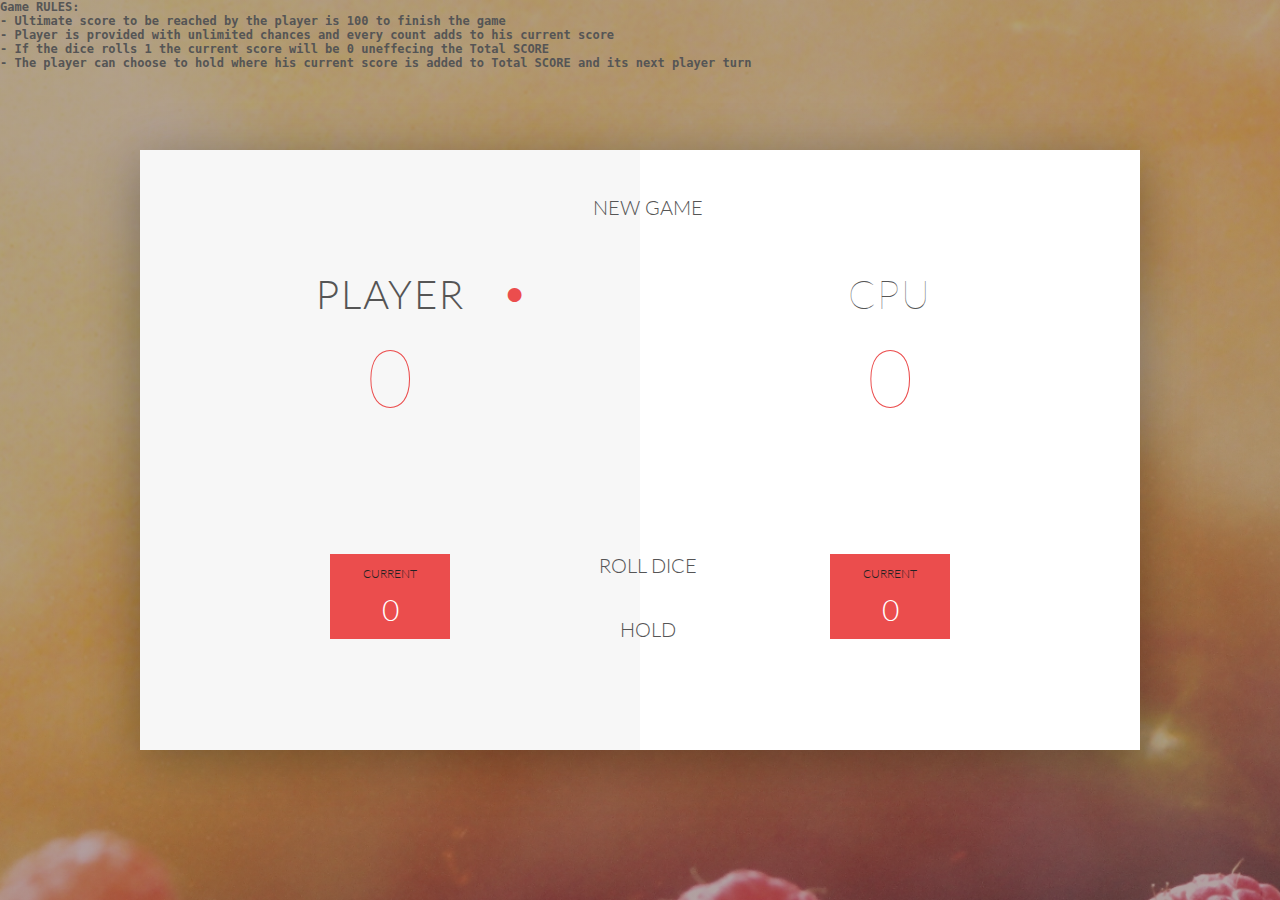
==== 1player.html @ 78417759 "Add files via upload" ====
<!DOCTYPE html>
<html lang="en">
    <head>
        <meta charset="UTF-8">
        <link href="https://fonts.googleapis.com/css?family=Lato:100,300,600" rel="stylesheet" type="text/css">
        <link href="http://code.ionicframework.com/ionicons/2.0.1/css/ionicons.min.css" rel="stylesheet" type="text/css">
        <link type="text/css" rel="stylesheet" href="style.css">
        
        <title>Pig Game</title>
    </head>

    <body>

        <h1> 
            <p>Game RULES:</p>
            <p>- Ultimate score to be reached by the player is 100 to finish the game</p>
            <p>- Player is provided with unlimited chances and every count adds to his current score</p>
            <p>- If the dice rolls 1 the current score  will be 0 uneffecing the Total SCORE  </p>
            <p>- The player can choose to hold where his current score is added to Total SCORE and its next player turn </p>
        </h1>


        <div class="wrapper clearfix">
            <div class="player-0-panel active">
                <div class="player-name" id="name-0">Player</div>
                <div class="player-score" id="score-0">43</div>
                <div class="player-current-box">
                    <div class="player-current-label">Current</div>
                    <div class="player-current-score" id="current-0">34</div>
                </div>
            </div>
            
            <div class="player-1-panel">
                <div class="player-name" id="name-1">CPU</div>
                <div class="player-score" id="score-1">72</div>
                <div class="player-current-box">
                    <div class="player-current-label">Current</div>
                    <div class="player-current-score" id="current-1">0</div>
                </div>
            </div>
            
            <button class="btn-new"><i class="ion-ios-plus-outline"></i>New game</button><br>
            <button class="btn-roll"><i class="ion-ios-loop"></i>Roll dice</button>
            <button class="btn-hold"><i class="ion-ios-download-outline"></i>Hold</button>
            
            <img src="dice-5.png" alt="Dice" class="dice">
        </div>

        
        
        <script src="app1.js"></script>
    </body>
</html>
---- style.css ----
/**********************************************
*** GENERAL
**********************************************/

* {
    margin: 0;
    padding: 0;
    box-sizing: border-box;
    
}

.clearfix::after {
    content: "";
    display: table;
    clear: both;
}

body {
    background-image: linear-gradient(rgba(62, 20, 20, 0.4), rgba(62, 20, 20, 0.4)), url(back.jpg);
    background-size: cover;
    background-position: center;
    font-family: Lato;
    font-weight: 300;
    position: relative;
    height: 100vh;
    color: #555;
}

.wrapper {
    width: 1000px;
    position: absolute;
    top: 50%;
    left: 50%;
    transform: translate(-50%, -50%);
    background-color: #fff;
    box-shadow: 0px 10px 50px rgba(0, 0, 0, 0.3);
    overflow: hidden;
}

.player-0-panel,
.player-1-panel {
    width: 50%;
    float: left;
    height: 600px;
    padding: 100px;
}



/**********************************************
*** PLAYERS
**********************************************/

.player-name {
    font-size: 40px;
    text-align: center;
    text-transform: uppercase;
    letter-spacing: 2px;
    font-weight: 100;
    margin-top: 20px;
    margin-bottom: 10px;
    position: relative;
}

.player-score {
    text-align: center;
    font-size: 80px;
    font-weight: 100;
    color: #EB4D4D;
    margin-bottom: 130px;
}

.active { background-color: #f7f7f7; }
.active .player-name { font-weight: 300; }

.active .player-name::after {
    content: "\2022";
    font-size: 47px;
    position: absolute;
    color: #EB4D4D;
    top: -7px;
    right: 10px;
    
}

.player-current-box {
    background-color: #EB4D4D;
    color: #fff;
    width: 40%;
    margin: 0 auto;
    padding: 12px;
    text-align: center;
}

.player-current-label {
    text-transform: uppercase;
    margin-bottom: 10px;
    font-size: 12px;
    color: #222;
}

.player-current-score {
    font-size: 30px;
}

button {
    position: absolute;
    width: 200px;
    left: 50%;
    transform: translateX(-50%);
    color: #555;
    background: none;
    border: none;
    font-family: Lato;
    font-size: 20px;
    text-transform: uppercase;
    cursor: pointer;
    font-weight: 300;
    transition: background-color 0.3s, color 0.3s;
}

button:hover { font-weight: 600; }
button:hover i { margin-right: 20px; }

button:focus {
    outline: none;
}

i {
    color: #EB4D4D;
    display: inline-block;
    margin-right: 15px;
    font-size: 32px;
    line-height: 1;
    vertical-align: text-top;
    margin-top: -4px;
    transition: margin 0.3s;
}

.btn-new { top: 45px;}
.btn-roll { top: 403px;}
.btn-hold { top: 467px;}

.dice {
    position: absolute;
    left: 50%;
    top: 178px;
    transform: translateX(-50%);
    height: 100px;
    box-shadow: 0px 10px 60px rgba(0, 0, 0, 0.10);
}

.winner { background-color: #f7f7f7; }
.winner .player-name { font-weight: 300; color: #EB4D4D; }


h1{

    font-size: 12px;
    font-family: monospace;
    font-style: initial;

}
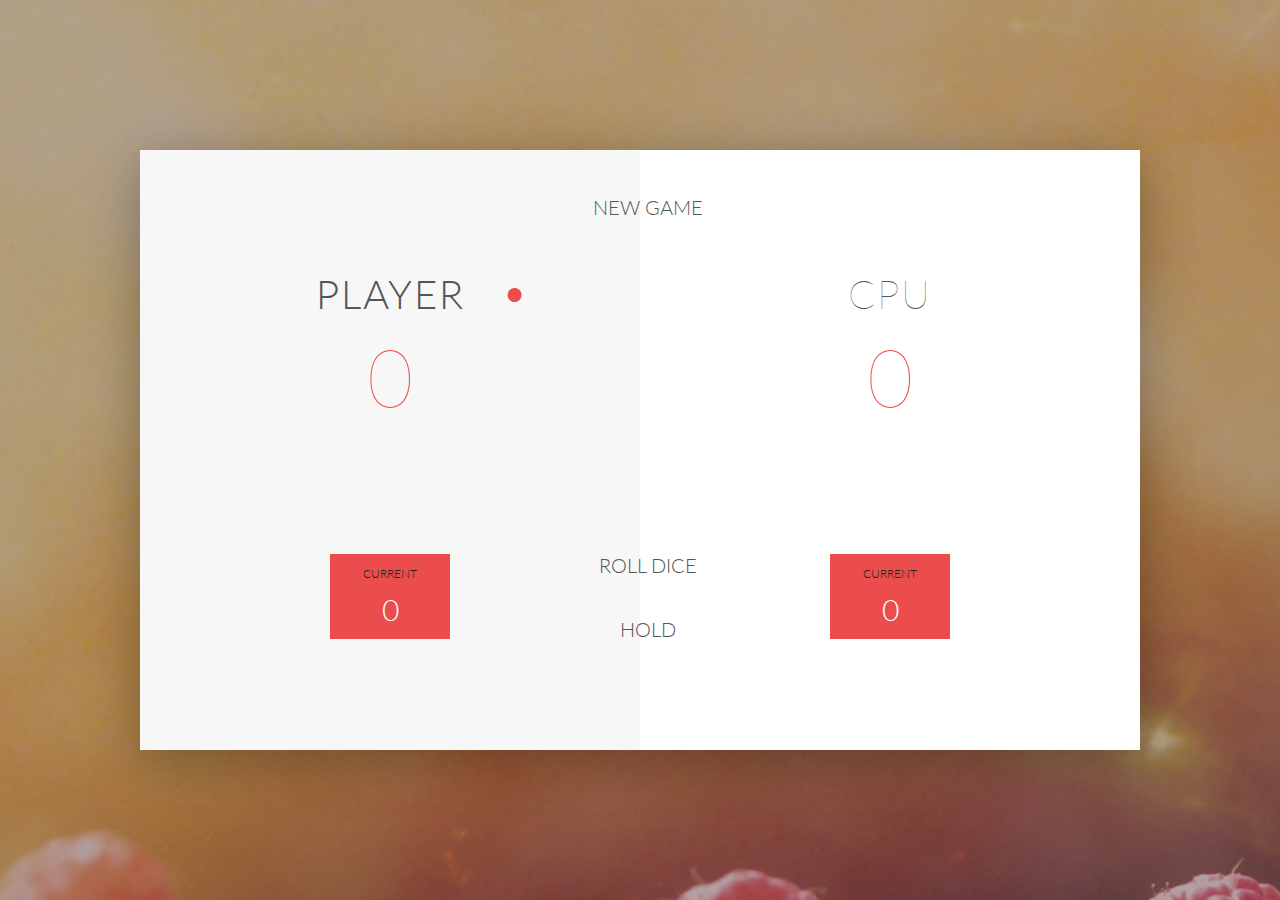
==== commit 3c8e7bfd: "Add files via upload" ====
--- a/1player.html
+++ b/1player.html
@@ -11,13 +11,7 @@
 
     <body>
 
-        <h1> 
-            <p>Game RULES:</p>
-            <p>- Ultimate score to be reached by the player is 100 to finish the game</p>
-            <p>- Player is provided with unlimited chances and every count adds to his current score</p>
-            <p>- If the dice rolls 1 the current score  will be 0 uneffecing the Total SCORE  </p>
-            <p>- The player can choose to hold where his current score is added to Total SCORE and its next player turn </p>
-        </h1>
+        
 
 
         <div class="wrapper clearfix">
--- a/style.css
+++ b/style.css
@@ -138,6 +138,10 @@
 }
 
 .btn-new { top: 45px;}
+.btn-1p { top: 205px; width: 370px; text-transform: none ;position: absolute;}
+.btn-2p { top: 255px; width: 370px; text-transform: none;position: absolute;;}
+ .btn-3p{ color: white; top: 205px; width: 370px; text-transform: none ;position: absolute;}
+ .btn-4p{ color: white; top: 255px; width: 370px; text-transform: none;position: absolute;;}
 .btn-roll { top: 403px;}
 .btn-hold { top: 467px;}
 
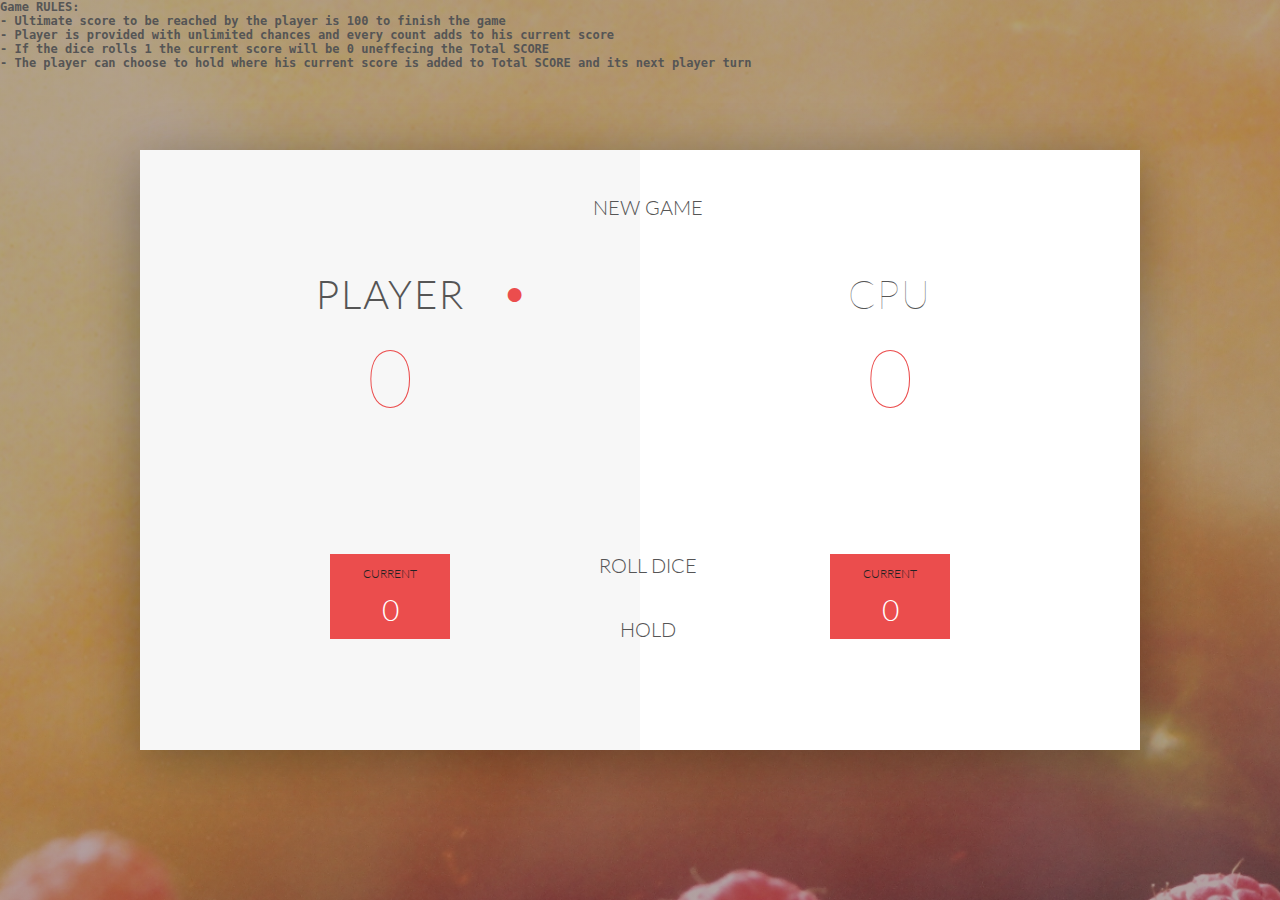
==== commit f0100d35: "Add files via upload" ====
--- a/1player.html
+++ b/1player.html
@@ -11,7 +11,13 @@
 
     <body>
 
-        
+        <h1> 
+            <p>Game RULES:</p>
+            <p>- Ultimate score to be reached by the player is 100 to finish the game</p>
+            <p>- Player is provided with unlimited chances and every count adds to his current score</p>
+            <p>- If the dice rolls 1 the current score  will be 0 uneffecing the Total SCORE  </p>
+            <p>- The player can choose to hold where his current score is added to Total SCORE and its next player turn </p>
+        </h1>
 
 
         <div class="wrapper clearfix">
--- a/style.css
+++ b/style.css
@@ -138,10 +138,8 @@
 }
 
 .btn-new { top: 45px;}
-.btn-1p { top: 205px; width: 370px; text-transform: none ;position: absolute;}
-.btn-2p { top: 255px; width: 370px; text-transform: none;position: absolute;;}
- .btn-3p{ color: white; top: 205px; width: 370px; text-transform: none ;position: absolute;}
- .btn-4p{ color: white; top: 255px; width: 370px; text-transform: none;position: absolute;;}
+.btn-1p { top: 205px; width: 370px; text-transform: none;}
+.btn-2p { top: 245px; width: 370px; text-transform: none;}
 .btn-roll { top: 403px;}
 .btn-hold { top: 467px;}
 
